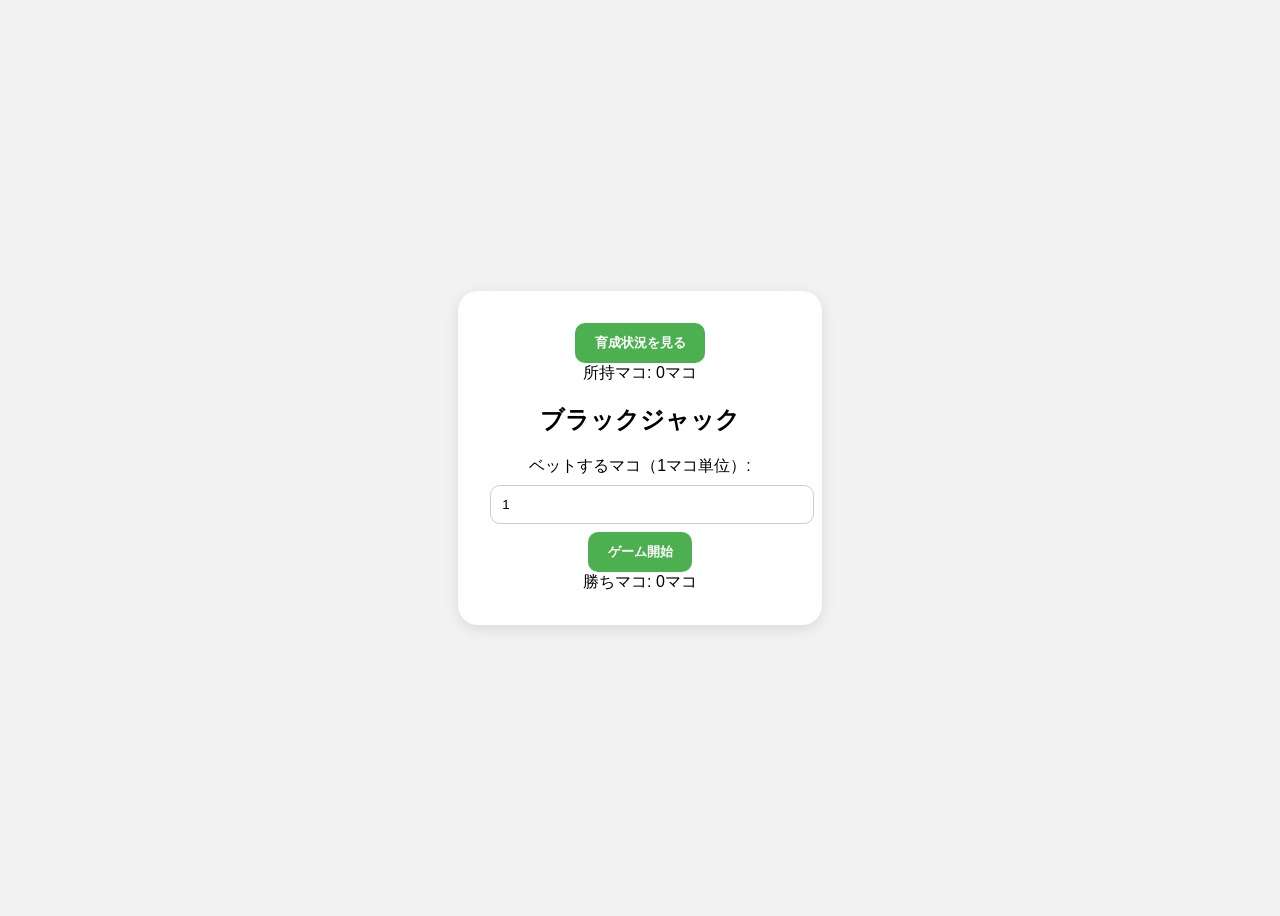
==== blackjack.html @ 85452924 "Create blackjack.html" ====
<!DOCTYPE html>
<html lang="ja">
<head>
  <meta charset="UTF-8" />
  <meta name="viewport" content="width=device-width, initial-scale=1.0"/>
  <title>ブラックジャック - まこと育成ゲーム</title>
  <script type="module" src="blackjack.js"></script>
  <link rel="stylesheet" href="style.css" />
</head>
<body>
  <div class="container">
    <div id="top-bar">
      <button id="return-btn" disabled>育成状況を見る</button>
      <div id="chip-count">所持マコ: 0マコ</div>
    </div>

    <h2>ブラックジャック</h2>

    <div>
      <label for="bet">ベットするマコ（1マコ単位）:</label>
      <input type="number" id="bet" min="1" value="1" />
      <button id="start-btn">ゲーム開始</button>
    </div>

    <div id="game-area" style="display: none;">
      <div id="dealer-area">
        <h3>ディーラー</h3>
        <div id="dealer-cards" class="card-row"></div>
      </div>

      <div id="player-area">
        <h3>あなた</h3>
        <div id="player-cards" class="card-row"></div>
        <button id="hit-btn">ヒット</button>
        <button id="stand-btn">スタンド</button>
      </div>
    </div>

    <div id="result"></div>
    <div id="win-info">勝ちマコ: 0マコ</div>
  </div>
</body>
</html>
---- style.css ----
body {
  background: #f2f2f2;
  font-family: 'Arial', sans-serif;
  display: flex;
  justify-content: center;
  align-items: center;
  height: 100vh;
}

.container {
  background: #fff;
  padding: 2rem;
  border-radius: 20px;
  box-shadow: 0 4px 15px rgba(0,0,0,0.1);
  width: 300px;
  text-align: center;
}

input {
  width: 100%;
  padding: 0.7rem;
  margin: 0.5rem 0;
  border: 1px solid #ccc;
  border-radius: 10px;
}

button {
  padding: 0.7rem 1.2rem;
  border: none;
  border-radius: 10px;
  background: #4CAF50;
  color: white;
  font-weight: bold;
  cursor: pointer;
  transition: background 0.3s ease;
}

button:hover {
  background: #45a049;
}

a {
  color: #007bff;
  text-decoration: none;
  font-weight: bold;
}

a:hover {
  text-decoration: underline;
}

.error-message {
  color: red;
  font-size: 0.9rem;
  margin-top: 0.5rem;
}
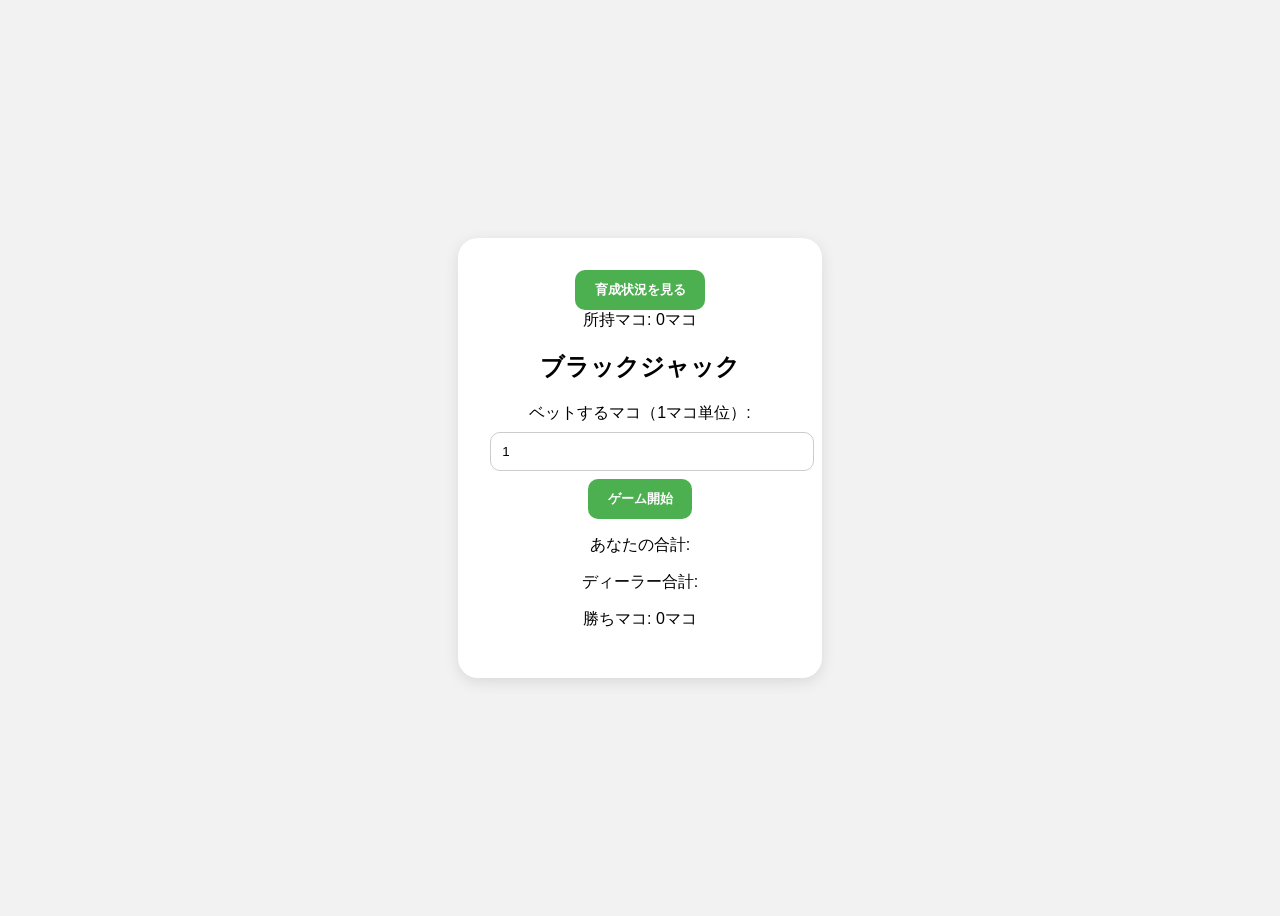
==== commit c9498570: "Update blackjack.html" ====
--- a/blackjack.html
+++ b/blackjack.html
@@ -36,8 +36,16 @@
       </div>
     </div>
 
+    <!-- 合計値表示 -->
+    <p id="player-total">あなたの合計: </p>
+    <p id="dealer-total">ディーラー合計: </p>
+
+    <!-- 結果表示 -->
     <div id="result"></div>
     <div id="win-info">勝ちマコ: 0マコ</div>
+
+    <!-- 成長通知 -->
+    <p id="growth-message" style="color: green; font-weight: bold;"></p>
   </div>
 </body>
 </html>
--- a/style.css
+++ b/style.css
@@ -54,3 +54,19 @@
   font-size: 0.9rem;
   margin-top: 0.5rem;
 }
+
+.makoto-img {
+  width: 100%;
+  max-width: 500px;
+  height: auto;
+  display: block;
+  margin: 0 auto;
+}
+
+.responsive-img {
+  width: 100%;
+  max-width: 600px;
+  height: auto;
+  display: block;
+  margin: 0 auto;
+}
